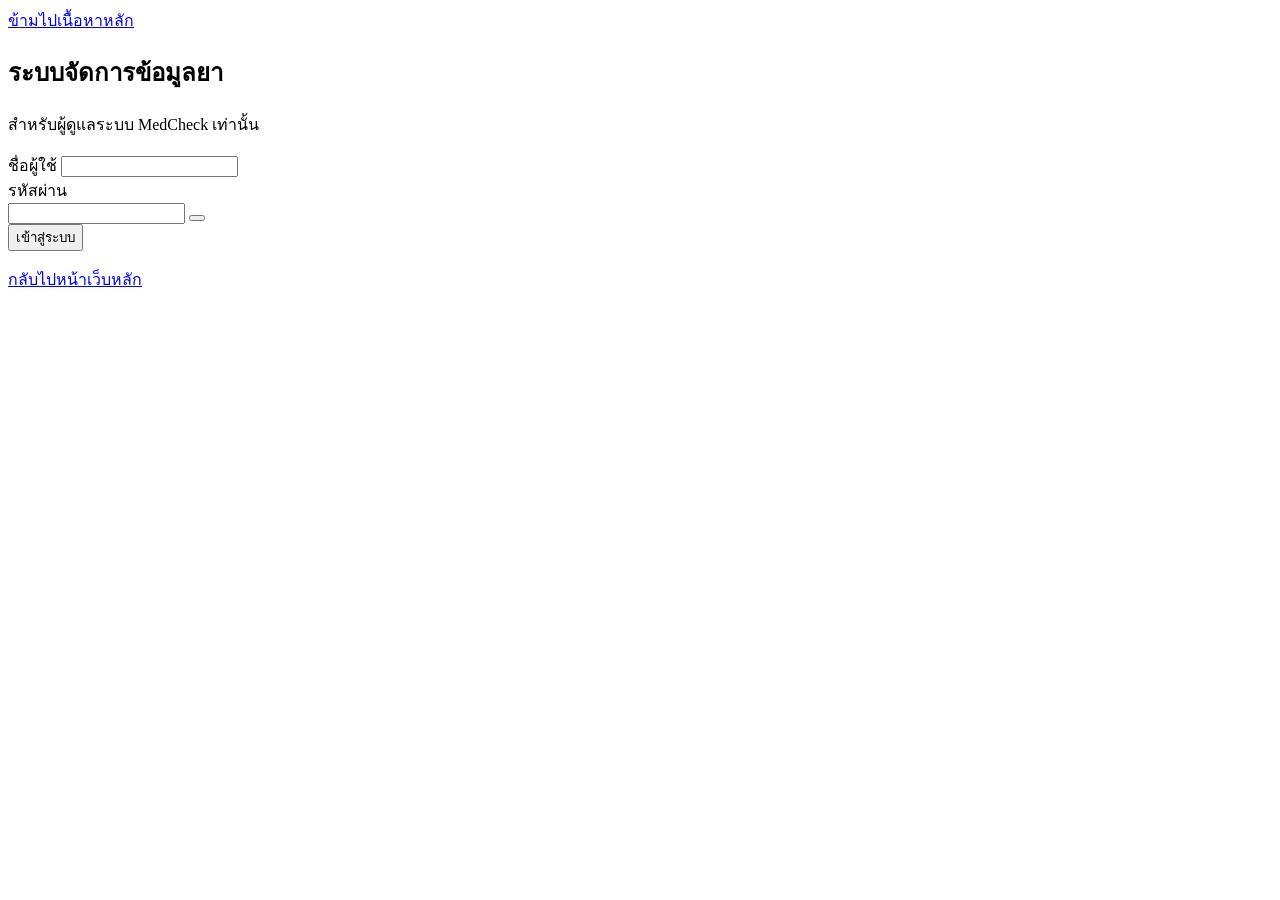
==== frontend/admin.html @ a2d1d6a0 "Add API-backed admin and database-driven catalog" ====
<!DOCTYPE html>
<html lang="th">
<head>
  <meta charset="utf-8">
  <meta name="viewport" content="width=device-width, initial-scale=1">
  <title>ระบบจัดการข้อมูลยา · MedCheck</title>
  <meta name="description" content="ส่วนจัดการข้อมูลยาสำหรับผู้ดูแลระบบ MedCheck">
  <meta name="robots" content="noindex, nofollow">

  <link rel="preconnect" href="https://fonts.googleapis.com">
  <link rel="preconnect" href="https://fonts.gstatic.com" crossorigin>
  <link rel="stylesheet" href="https://fonts.googleapis.com/css2?family=IBM+Plex+Sans+Thai:wght@400;500;600;700&family=Sarabun:wght@400;500;600;700&family=IBM+Plex+Mono:wght@500;600&display=swap">

  <link rel="stylesheet" href="/css/tokens.css">
  <link rel="stylesheet" href="/css/base.css">
  <link rel="stylesheet" href="/css/shell.css">
  <link rel="stylesheet" href="/css/components.css">
  <link rel="stylesheet" href="/css/admin.css">

  <script>
    try {
      var fs = JSON.parse(localStorage.getItem('mc.fs') || 'null');
      if (fs === '2' || fs === '3') document.documentElement.dataset.fs = fs;
      var th = JSON.parse(localStorage.getItem('mc.theme') || 'null');
      if (th === 'dark' || th === 'light') document.documentElement.dataset.theme = th;
    } catch (e) {}
  </script>
</head>
<body>

  <a class="skip" href="#adminMain">ข้ามไปเนื้อหาหลัก</a>

  <!-- เข้าสู่ระบบ -->
  <section class="loginwrap" id="viewLogin">
    <form class="logincard" id="loginForm" novalidate>
      <div class="loginhead">
        <span class="loginmark" data-ico="lock" aria-hidden="true"></span>
        <h1>ระบบจัดการข้อมูลยา</h1>
        <p>สำหรับผู้ดูแลระบบ MedCheck เท่านั้น</p>
      </div>

      <div class="field">
        <label for="adUser">ชื่อผู้ใช้</label>
        <input id="adUser" name="username" type="text" autocomplete="username" aria-describedby="adUserErr">
        <p class="field-err" id="adUserErr" hidden></p>
      </div>

      <div class="field">
        <label for="adPass">รหัสผ่าน</label>
        <div class="pwwrap">
          <input id="adPass" name="password" type="password" autocomplete="current-password" aria-describedby="adPassErr">
          <button class="pwtoggle" id="adPassShow" type="button" aria-pressed="false"
                  aria-label="แสดงรหัสผ่าน"><span data-ico="eye" aria-hidden="true"></span></button>
        </div>
        <p class="field-err" id="adPassErr" hidden></p>
      </div>

      <p class="formmsg" id="loginMsg" role="alert" hidden></p>

      <button class="btn btn-primary btn-block btn-lg" id="loginBtn" type="submit">เข้าสู่ระบบ</button>

      <p class="loginfoot"><a href="/">กลับไปหน้าเว็บหลัก</a></p>
    </form>
  </section>

  <!-- ส่วนจัดการข้อมูล -->
  <div id="viewApp" hidden>
    <header class="hdr adhdr">
      <div class="wrap hdr-in">
        <a class="logo" href="/" aria-label="MedCheck หน้าเว็บหลัก">
          <span class="logo-mark" data-ico="scan" aria-hidden="true"></span>
          <span class="logo-tx"><b><i>Med</i>Check</b>
            <span>ระบบจัดการข้อมูลยา</span></span>
        </a>

        <div class="hdr-act">
          <span class="whoami" id="whoami"></span>
          <button class="btn btn-soft btn-sm" id="logoutBtn" type="button">
            <span data-ico="logout" aria-hidden="true"></span>ออกจากระบบ</button>
          <button class="iconbtn" id="themeBtn" type="button" aria-label="เปลี่ยนเป็นโหมดมืด"></button>
        </div>
      </div>
    </header>

    <main id="adminMain">
      <div class="wrap sec-sm">
        <h1 class="sr-only">ระบบจัดการข้อมูลยา MedCheck</h1>

        <div id="panel"></div>
      </div>
    </main>

    <footer class="ftr">
      <div class="wrap ftr-in">
        <p>ข้อมูลยาตรวจสอบกับทะเบียนตำรับยาของ อย. · แก้ไขแล้วต้องตรวจซ้ำก่อนเผยแพร่</p>
      </div>
    </footer>
  </div>

  <!-- ยืนยันก่อนลบ -->
  <dialog class="confirm" id="confirmBox">
    <div class="confirm-ico" data-ico="warning" aria-hidden="true"></div>
    <h2 id="confirmTitle">ยืนยันการลบ</h2>
    <p id="confirmText"></p>
    <div class="confirm-act">
      <button class="btn btn-soft" type="button" id="confirmNo">ยกเลิก</button>
      <button class="btn btn-danger" type="button" id="confirmOk">ลบรายการนี้</button>
    </div>
  </dialog>

  <p class="toast" id="toast" role="status" hidden></p>

  <script src="/js/config.js"></script>
  <script src="/js/admin.js"></script>
</body>
</html>
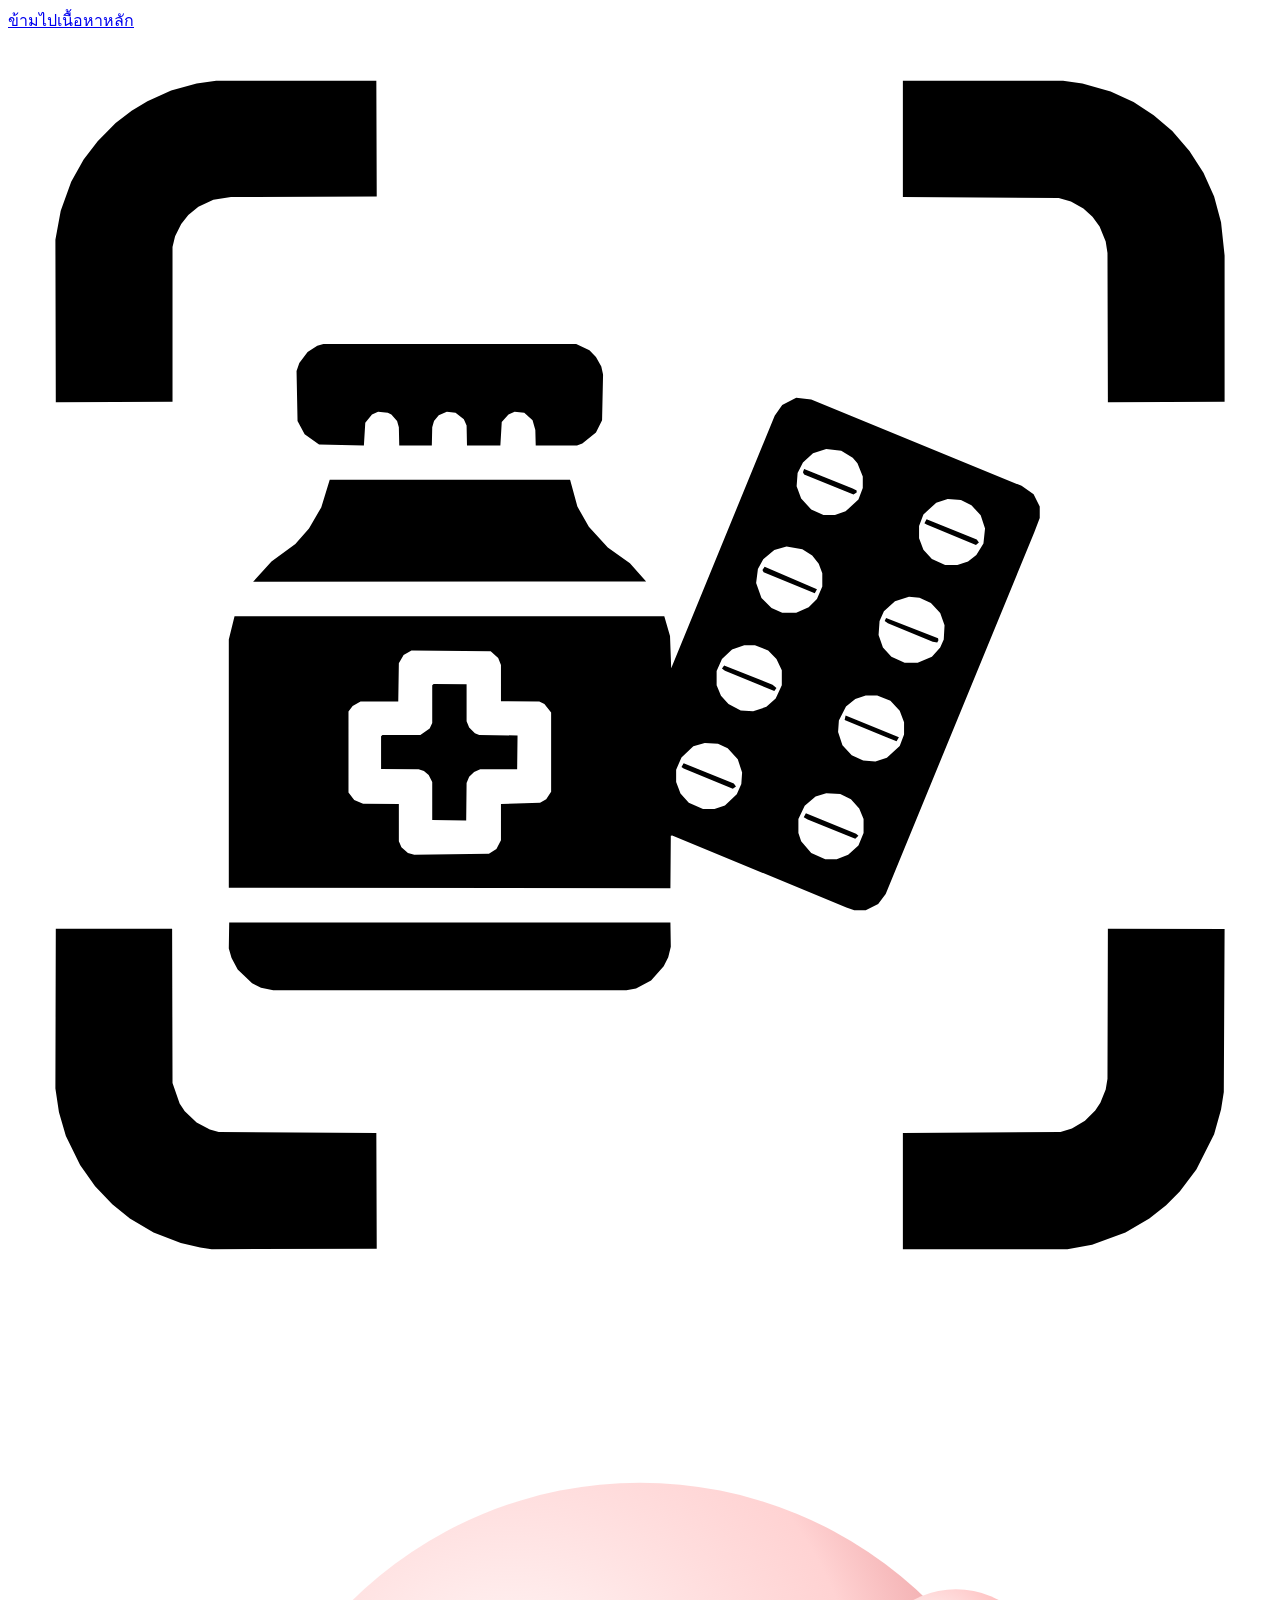
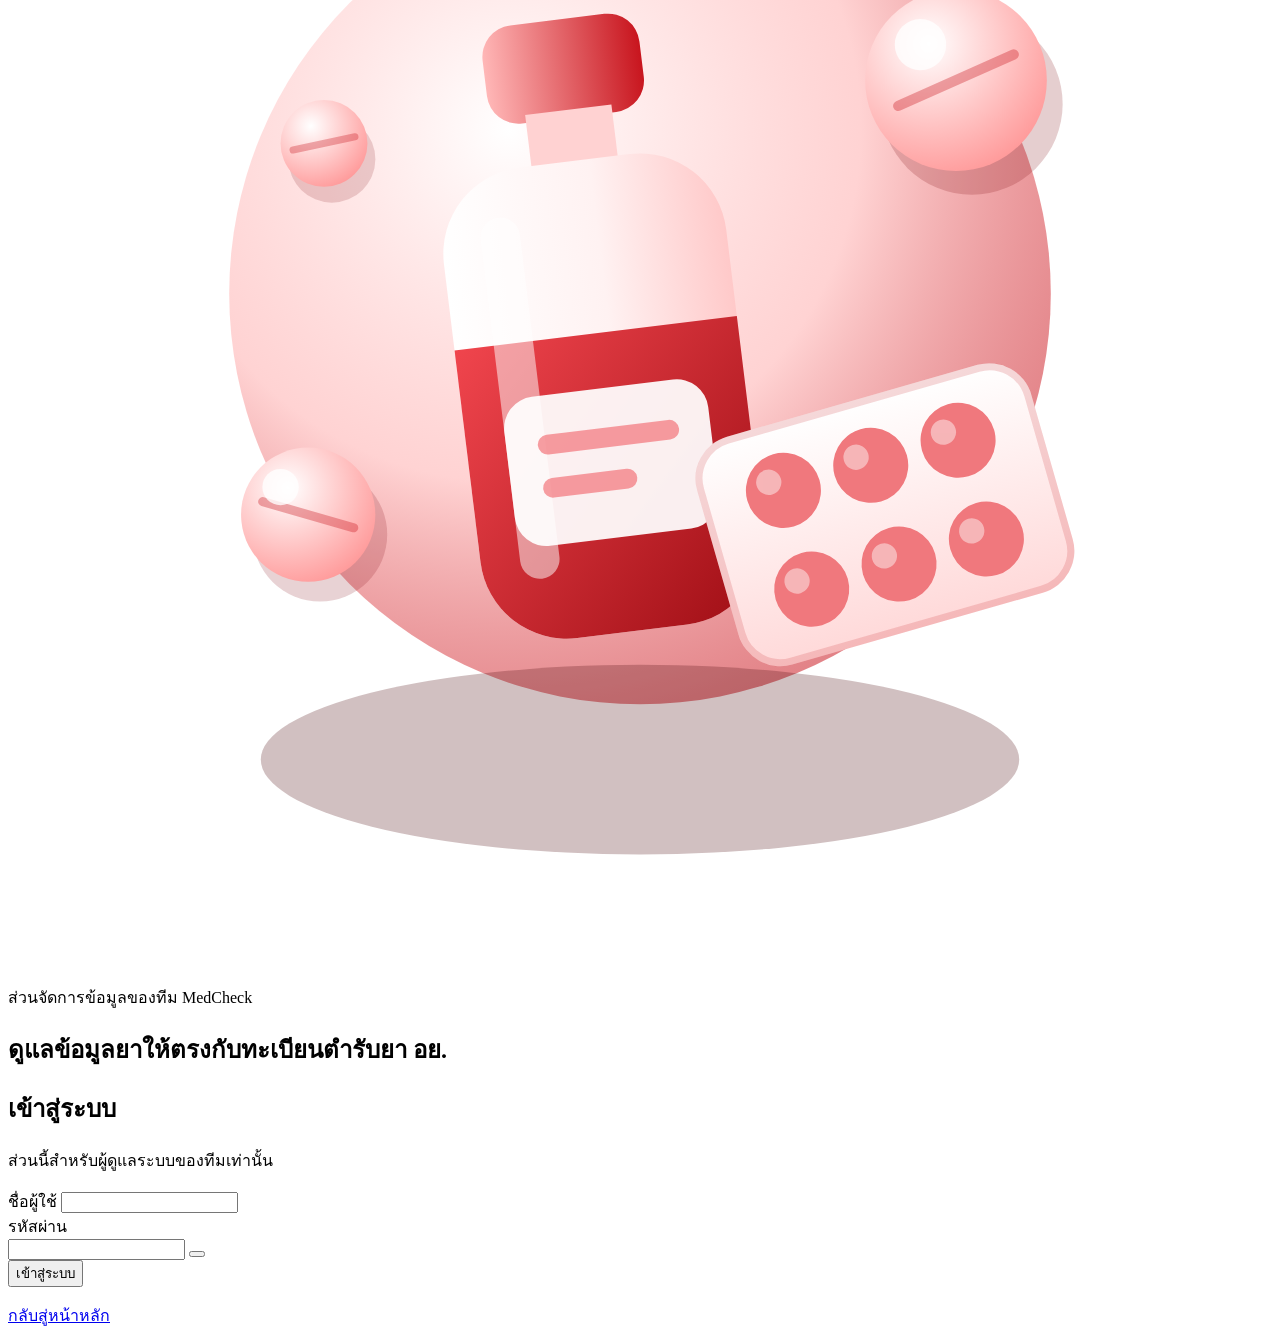
==== commit 16028441: "Refresh frontend and rebuild admin workflows Refresh MedCheck’s branding, typography, symptom filter" ====
--- a/frontend/admin.html
+++ b/frontend/admin.html
@@ -7,9 +7,14 @@
   <meta name="description" content="ส่วนจัดการข้อมูลยาสำหรับผู้ดูแลระบบ MedCheck">
   <meta name="robots" content="noindex, nofollow">
 
+  <link rel="icon" href="/assets/favicon.svg" type="image/svg+xml">
+  <link rel="icon" href="/assets/icon-32.png" sizes="32x32">
+  <link rel="apple-touch-icon" href="/assets/icon-180.png">
+  <meta name="theme-color" content="#E01B24">
+
   <link rel="preconnect" href="https://fonts.googleapis.com">
   <link rel="preconnect" href="https://fonts.gstatic.com" crossorigin>
-  <link rel="stylesheet" href="https://fonts.googleapis.com/css2?family=IBM+Plex+Sans+Thai:wght@400;500;600;700&family=Sarabun:wght@400;500;600;700&family=IBM+Plex+Mono:wght@500;600&display=swap">
+  <link rel="stylesheet" href="https://fonts.googleapis.com/css2?family=Anuphan:wght@400;500;600;700&family=Sarabun:wght@400;500;600;700&family=IBM+Plex+Mono:wght@500;600&display=swap">
 
   <link rel="stylesheet" href="/css/tokens.css">
   <link rel="stylesheet" href="/css/base.css">
@@ -28,15 +33,128 @@
 </head>
 <body>
 
+  <!-- ไอคอนเว็บ · เส้นอยู่ใน defs ชุดเดียว ประกอบเป็น #brandmark กับ #brandmark-cut -->
+  <svg width="0" height="0" aria-hidden="true" focusable="false" style="position:absolute">
+    <defs>
+      <path id="bmInk" fill-rule="evenodd" d="M10.54 2.42L9.55 2.56L8.26 2.91L7.06 3.45L6.26 3.94L5.45 4.56L4.54 5.48L3.83 6.41L3.2 7.53L2.67 9L2.4 10.47L2.42 18.69L8.33 18.67L8.33 10.83L8.46 10.29L8.77 9.67L9.13 9.22L9.64 8.8L10.4 8.44L11.29 8.31L18.67 8.28L18.65 2.42ZM45.31 2.42L45.31 8.31L53.2 8.35L53.82 8.53L54.45 8.89L54.91 9.31L55.27 9.8L55.58 10.56L55.67 11.14L55.69 18.69L61.6 18.67L61.6 11.27L61.42 9.58L61.07 8.28L60.53 7.08L59.82 5.97L58.95 4.96L58.01 4.16L56.99 3.49L55.83 2.96L54.4 2.56L53.42 2.42ZM15.97 15.75L15.66 15.84L15.17 16.15L14.75 16.71L14.61 17.11L14.66 19.65L15.02 20.32L15.75 20.83L18.02 20.88L18.09 19.74L18.43 19.32L18.74 19.18L19.23 19.23L19.41 19.32L19.7 19.65L19.79 19.96L19.81 20.88L21.46 20.88L21.48 19.96L21.57 19.65L21.81 19.36L22.22 19.18L22.66 19.23L23.08 19.56L23.22 19.87L23.24 20.88L24.93 20.88L25 19.7L25.34 19.32L25.65 19.18L26.14 19.23L26.56 19.61L26.7 20.1L26.72 20.88L28.81 20.88L29.08 20.79L29.77 20.23L30.08 19.61L30.13 17.29L30.04 16.89L29.77 16.4L29.44 16.06L28.77 15.75ZM39.91 18.47L39.2 18.83L38.82 19.38L33.58 32.16L33.52 30.53L33.23 29.53L11.47 29.53L11.18 30.71L11.18 43.28L33.54 43.3L33.56 40.65L33.63 40.63L42.45 44.28L42.85 44.42L43.43 44.42L44.06 44.1L44.44 43.59L51.97 25.27L52.24 24.56L52.24 23.98L51.93 23.35L51.32 22.93L40.67 18.56ZM16.29 22.62L15.86 24.02L15.24 25.09L14.55 25.87L13.34 26.76L12.41 27.79L32.31 27.77L31.49 26.85L30.37 26.05L29.41 25L28.83 23.98L28.46 22.62ZM20.43 31.26L20.03 31.49L19.79 31.91L19.76 33.85L17.85 33.85L17.45 34.07L17.24 34.36L17.24 38.46L17.53 38.84L17.98 39.02L19.79 39.04L19.79 40.92L19.92 41.23L20.25 41.52L20.57 41.61L24.35 41.56L24.73 41.32L24.96 40.87L24.96 39.04L26.94 38.98L27.25 38.8L27.5 38.42L27.5 34.41L27.16 33.98L26.9 33.85L24.96 33.83L24.96 32L24.82 31.64L24.44 31.31ZM21.55 32.96L21.48 33.03L21.48 34.94L21.35 35.21L20.88 35.54L18.96 35.54L18.89 35.61L18.89 37.26L20.79 37.28L21.06 37.37L21.3 37.57L21.48 37.93L21.48 39.85L23.2 39.87L23.22 37.97L23.35 37.66L23.6 37.42L23.91 37.28L25.78 37.28L25.8 35.57L23.86 35.54L23.64 35.45L23.35 35.17L23.22 34.85L23.22 32.98ZM11.2 45.04L11.18 46.35L11.32 46.84L11.63 47.42L12.36 48.12L12.81 48.34L13.43 48.47L31.31 48.47L31.8 48.38L32.56 47.98L33.2 47.25L33.43 46.8L33.56 46.27L33.54 45.04ZM2.42 45.35L2.4 53.44L2.58 54.65L2.93 55.85L3.65 57.32L4.41 58.39L5.28 59.3L6.17 60.02L7.37 60.73L8.75 61.27L9.73 61.49L10.31 61.58L18.67 61.56L18.65 55.69L10.67 55.65L10.22 55.52L9.55 55.16L8.95 54.6L8.69 54.2L8.33 53.17L8.31 45.35ZM55.69 45.35L55.67 52.95L55.58 53.49L55.31 54.16L55.05 54.56L54.53 55.07L53.87 55.47L53.29 55.65L45.31 55.69L45.31 61.58L53.64 61.58L54.89 61.35L56.58 60.73L57.79 60.02L58.64 59.35L59.33 58.66L60.17 57.54L61.07 55.76L61.42 54.51L61.56 53.62L61.6 45.37Z"/>
+      <path id="bmPill" fill-rule="evenodd" d="M41.43 21.06L40.76 21.28L40.25 21.75L39.98 22.28L39.93 22.95L40.16 23.57L40.67 24.13L41.29 24.4L41.87 24.4L42.41 24.22L43.06 23.62L43.28 23.04L43.28 22.46L43.01 21.79L42.77 21.5L42.19 21.15ZM40.31 22.08L40.25 22.24L40.31 22.35L42.81 23.37L42.97 23.26L42.97 23.17L42.77 23.06ZM47.58 23.6L47 23.78L46.35 24.38L46.13 24.96L46.13 25.58L46.35 26.16L46.78 26.63L47.45 26.94L48.07 26.94L48.61 26.76L49.03 26.43L49.39 25.85L49.47 25.09L49.25 24.42L48.78 23.91L48.25 23.64ZM46.51 24.62L46.4 24.82L46.51 24.89L49.01 25.92L49.16 25.8L49.05 25.65ZM39.42 26L38.8 26.18L38.24 26.65L37.97 27.14L37.88 27.85L38.15 28.61L38.66 29.12L39.2 29.35L39.91 29.35L40.54 29.08L40.96 28.66L41.23 28.03L41.23 27.36L41.05 26.87L40.72 26.45L40.22 26.14ZM38.31 27.03L38.2 27.19L38.26 27.3L40.85 28.37L40.96 28.17ZM45.62 28.55L44.91 28.77L44.35 29.28L44.13 29.77L44.08 30.48L44.3 31.11L44.73 31.58L45.4 31.89L46.06 31.89L46.78 31.58L47.2 31.11L47.38 30.71L47.42 29.99L47.2 29.37L46.73 28.86L46.15 28.59ZM44.46 29.62L44.39 29.77L44.55 29.88L46.82 30.82L47.05 30.86L47.11 30.75L47.09 30.64ZM37.28 31L36.66 31.22L36.15 31.69L35.88 32.31L35.88 33.03L36.1 33.56L36.48 33.98L37.1 34.3L37.73 34.34L38.4 34.12L38.87 33.69L39.18 33.03L39.18 32.27L38.91 31.69L38.49 31.26L37.82 31ZM36.26 32.02L36.15 32.18L36.3 32.29L38.8 33.32L38.91 33.16L38.71 33ZM43.43 33.54L42.9 33.72L42.43 34.1L42.07 34.81L42.03 35.39L42.25 36.06L42.72 36.57L43.3 36.84L43.92 36.88L44.5 36.7L45.15 36.1L45.37 35.52L45.37 34.9L45.15 34.32L44.68 33.81L44.01 33.54ZM42.41 34.56L42.36 34.79L44.42 35.63L44.99 35.86L45.11 35.66ZM35.28 35.95L34.7 36.12L34.1 36.68L33.83 37.3L33.83 37.93L34.05 38.51L34.47 38.98L35.19 39.29L35.77 39.29L36.3 39.11L36.9 38.55L37.13 38.02L37.17 37.44L36.95 36.77L36.44 36.21L35.95 35.99ZM34.21 36.97L34.1 37.17L34.21 37.24L36.7 38.26L36.86 38.15L36.75 38ZM41.43 38.49L40.89 38.66L40.34 39.13L40.02 39.8L40.02 40.51L40.16 40.92L40.67 41.52L41.38 41.83L41.96 41.83L42.54 41.61L43.06 41.14L43.32 40.51L43.32 39.8L43.1 39.27L42.68 38.8L42.14 38.53ZM40.4 39.51L40.29 39.71L40.49 39.82L42.9 40.8L43.06 40.65L42.94 40.54Z"/>
+      <path id="bmLine" fill-rule="evenodd" d="M40.31 22.08L40.25 22.19L40.31 22.35L42.81 23.37L42.97 23.26L42.97 23.17L42.77 23.06ZM46.51 24.62L46.4 24.82L46.51 24.89L49.01 25.92L49.16 25.8L49.05 25.65ZM38.31 27.03L38.2 27.23L38.35 27.34L40.85 28.37L40.96 28.17ZM44.46 29.62L44.39 29.77L44.55 29.88L46.82 30.82L47.05 30.86L47.11 30.8L47.11 30.66L47 30.6ZM36.26 32.02L36.15 32.18L36.3 32.29L38.8 33.32L38.91 33.16L38.71 33ZM42.41 34.56L42.34 34.76L42.45 34.83L44.86 35.81L44.99 35.86L45.06 35.79L45.11 35.66L44.91 35.54ZM34.21 36.97L34.1 37.17L34.21 37.24L36.7 38.26L36.86 38.15L36.86 38.06L36.66 37.95ZM40.4 39.51L40.29 39.71L40.49 39.82L42.9 40.8L43.06 40.65L42.94 40.54Z"/>
+      <mask id="bmCut">
+        <use href="#bmInk" fill="#fff"/>
+        <use href="#bmPill" fill="#000"/>
+      </mask>
+    </defs>
+    <symbol id="brandmark" viewBox="0 0 64 64">
+      <use href="#bmInk" fill="currentColor"/>
+      <use href="#bmPill" fill="#fff"/>
+      <use href="#bmLine" fill="#A7A5A5"/>
+    </symbol>
+    <symbol id="brandmark-cut" viewBox="0 0 64 64">
+      <rect width="64" height="64" fill="currentColor" mask="url(#bmCut)"/>
+    </symbol>
+  </svg>
+
   <a class="skip" href="#adminMain">ข้ามไปเนื้อหาหลัก</a>
 
   <!-- เข้าสู่ระบบ -->
   <section class="loginwrap" id="viewLogin">
-    <form class="logincard" id="loginForm" novalidate>
+    <div class="loginbox">
+
+      <!-- แผ่นภาพด้านซ้าย -->
+      <aside class="loginart" aria-hidden="true">
+        <span class="art-mark" aria-hidden="true"><svg viewBox="0 0 64 64"><use href="#brandmark-cut"/></svg></span>
+
+        <svg class="art-ill" viewBox="0 0 320 320" fill="none">
+          <defs>
+            <radialGradient id="aBall" cx=".34" cy=".3" r=".78">
+              <stop offset="0" stop-color="#fff" stop-opacity=".95"/>
+              <stop offset=".55" stop-color="#FFC4C4" stop-opacity=".75"/>
+              <stop offset="1" stop-color="#C8151E" stop-opacity=".55"/>
+            </radialGradient>
+            <linearGradient id="aGlass" x1="0" y1="0" x2="1" y2="0">
+              <stop offset="0" stop-color="#fff"/>
+              <stop offset=".55" stop-color="#FFF2F2"/>
+              <stop offset="1" stop-color="#FFC9C9"/>
+            </linearGradient>
+            <linearGradient id="aCap" x1="0" y1="0" x2="1" y2="0">
+              <stop offset="0" stop-color="#FFB7B7"/><stop offset="1" stop-color="#C8151E"/>
+            </linearGradient>
+            <linearGradient id="aSyrup" x1="0" y1="0" x2="1" y2="1">
+              <stop offset="0" stop-color="#F0454D"/><stop offset="1" stop-color="#9E0D14"/>
+            </linearGradient>
+            <linearGradient id="aFoil" x1="0" y1="0" x2="0" y2="1">
+              <stop offset="0" stop-color="#fff"/><stop offset="1" stop-color="#FFD9D9"/>
+            </linearGradient>
+            <radialGradient id="aPill" cx=".35" cy=".3" r=".8">
+              <stop offset="0" stop-color="#fff"/><stop offset="1" stop-color="#FF9494"/>
+            </radialGradient>
+          </defs>
+
+          <!-- วงกลมนุ่ม ๆ ด้านหลัง -->
+          <circle cx="160" cy="150" r="104" fill="url(#aBall)"/>
+          <ellipse cx="160" cy="268" rx="96" ry="24" fill="#4A060B" opacity=".25"/>
+
+          <!-- ขวดยาน้ำ -->
+          <g transform="rotate(-7 150 170)">
+            <rect x="130" y="80" width="40" height="25" rx="8" fill="url(#aCap)"/>
+            <rect x="139" y="103" width="22" height="16" fill="#FFD2D2"/>
+            <rect x="114" y="116" width="72" height="120" rx="22" fill="url(#aGlass)"/>
+            <path d="M114 160h72v54a22 22 0 0 1-22 22h-28a22 22 0 0 1-22-22Z" fill="url(#aSyrup)"/>
+            <rect x="124" y="128" width="10" height="92" rx="5" fill="#fff" opacity=".5"/>
+            <rect x="124" y="174" width="52" height="38" rx="8" fill="#fff" opacity=".93"/>
+            <g fill="#F0454D" opacity=".5">
+              <rect x="132" y="184" width="36" height="5" rx="2.5"/>
+              <rect x="132" y="195" width="24" height="5" rx="2.5"/>
+            </g>
+          </g>
+
+          <!-- แผงยา -->
+          <g transform="rotate(-16 222 206)">
+            <rect x="178" y="176" width="88" height="60" rx="11" fill="url(#aFoil)"/>
+            <rect x="178.9" y="176.9" width="86.2" height="58.2" rx="10.1"
+                  stroke="#BE0F18" stroke-opacity=".16" stroke-width="1.8"/>
+            <g fill="#F0787D">
+              <circle cx="199" cy="193" r="9.5"/><circle cx="222" cy="193" r="9.5"/><circle cx="245" cy="193" r="9.5"/>
+              <circle cx="199" cy="219" r="9.5"/><circle cx="222" cy="219" r="9.5"/><circle cx="245" cy="219" r="9.5"/>
+            </g>
+            <g fill="#fff" opacity=".45">
+              <circle cx="196" cy="190" r="3.2"/><circle cx="219" cy="190" r="3.2"/><circle cx="242" cy="190" r="3.2"/>
+              <circle cx="196" cy="216" r="3.2"/><circle cx="219" cy="216" r="3.2"/><circle cx="242" cy="216" r="3.2"/>
+            </g>
+          </g>
+
+          <!-- ยาเม็ด -->
+          <g>
+            <circle cx="244" cy="102" r="23" fill="#7E0A11" opacity=".2"/>
+            <circle cx="240" cy="96" r="23" fill="url(#aPill)"/>
+            <path d="M224 96h32" stroke="#C8151E" stroke-opacity=".35" stroke-width="2.6"
+                  stroke-linecap="round" transform="rotate(-24 240 96)"/>
+            <circle cx="231" cy="87" r="6.5" fill="#fff" opacity=".8"/>
+          </g>
+          <g>
+            <circle cx="79" cy="211" r="17" fill="#7E0A11" opacity=".18"/>
+            <circle cx="76" cy="206" r="17" fill="url(#aPill)"/>
+            <path d="M64 206h24" stroke="#C8151E" stroke-opacity=".35" stroke-width="2.3"
+                  stroke-linecap="round" transform="rotate(16 76 206)"/>
+            <circle cx="69" cy="199" r="4.6" fill="#fff" opacity=".8"/>
+          </g>
+          <g>
+            <circle cx="82" cy="116" r="11" fill="#7E0A11" opacity=".16"/>
+            <circle cx="80" cy="112" r="11" fill="url(#aPill)"/>
+            <path d="M72 112h16" stroke="#C8151E" stroke-opacity=".32" stroke-width="1.8"
+                  stroke-linecap="round" transform="rotate(-12 80 112)"/>
+          </g>
+        </svg>
+        <div class="art-tx">
+          <p>ส่วนจัดการข้อมูลของทีม MedCheck</p>
+          <h2>ดูแลข้อมูลยาให้ตรงกับทะเบียนตำรับยา อย.</h2>
+        </div>
+      </aside>
+
+      <form class="logincard" id="loginForm" novalidate>
       <div class="loginhead">
-        <span class="loginmark" data-ico="lock" aria-hidden="true"></span>
-        <h1>ระบบจัดการข้อมูลยา</h1>
-        <p>สำหรับผู้ดูแลระบบ MedCheck เท่านั้น</p>
+        <h1>เข้าสู่ระบบ</h1>
+        <p>ส่วนนี้สำหรับผู้ดูแลระบบของทีมเท่านั้น</p>
       </div>
 
       <div class="field">
@@ -59,32 +177,62 @@
 
       <button class="btn btn-primary btn-block btn-lg" id="loginBtn" type="submit">เข้าสู่ระบบ</button>
 
-      <p class="loginfoot"><a href="/">กลับไปหน้าเว็บหลัก</a></p>
-    </form>
+      <p class="loginfoot"><a href="/">กลับสู่หน้าหลัก</a></p>
+      </form>
+    </div>
   </section>
+
+  <!-- หน้าโหลด ระหว่างตรวจสอบสิทธิ์และดึงข้อมูล -->
+  <div class="loadwrap" id="viewLoad" hidden>
+    <div class="loadbox" role="status" aria-live="polite">
+      <span class="loadmark" aria-hidden="true"><svg viewBox="0 0 64 64"><use href="#brandmark-cut"/></svg></span>
+      <p class="loadbrand"><i>Med</i>Check</p>
+      <p class="loadtx" id="loadTx">กำลังตรวจสอบสิทธิ์</p>
+      <span class="loadbar" aria-hidden="true"><i></i></span>
+    </div>
+  </div>
 
   <!-- ส่วนจัดการข้อมูล -->
   <div id="viewApp" hidden>
     <header class="hdr adhdr">
       <div class="wrap hdr-in">
         <a class="logo" href="/" aria-label="MedCheck หน้าเว็บหลัก">
-          <span class="logo-mark" data-ico="scan" aria-hidden="true"></span>
+          <span class="logo-mark" aria-hidden="true"><svg viewBox="0 0 64 64"><use href="#brandmark-cut"/></svg></span>
           <span class="logo-tx"><b><i>Med</i>Check</b>
             <span>ระบบจัดการข้อมูลยา</span></span>
         </a>
 
         <div class="hdr-act">
-          <span class="whoami" id="whoami"></span>
-          <button class="btn btn-soft btn-sm" id="logoutBtn" type="button">
-            <span data-ico="logout" aria-hidden="true"></span>ออกจากระบบ</button>
           <button class="iconbtn" id="themeBtn" type="button" aria-label="เปลี่ยนเป็นโหมดมืด"></button>
+
+          <div class="usr" id="usrWrap">
+            <button class="usr-btn" id="usrBtn" type="button"
+                    aria-haspopup="true" aria-expanded="false" aria-controls="usrMenu">
+              <span class="usr-av" id="usrAv" aria-hidden="true"></span>
+              <span class="usr-tx">
+                <b id="whoami"></b>
+                <span>ผู้ดูแลระบบ</span>
+              </span>
+              <span class="usr-caret" data-ico="chev" aria-hidden="true"></span>
+            </button>
+
+            <div class="usr-menu" id="usrMenu" hidden>
+              <button class="usr-item" id="logoutBtn" type="button">
+                <span data-ico="logout" aria-hidden="true"></span>ออกจากระบบ</button>
+            </div>
+          </div>
         </div>
       </div>
     </header>
 
     <main id="adminMain">
       <div class="wrap sec-sm">
-        <h1 class="sr-only">ระบบจัดการข้อมูลยา MedCheck</h1>
+        <div class="page-head">
+          <div>
+            <h1>ระบบจัดการข้อมูลยา</h1>
+            <p>เพิ่ม แก้ไข และลบข้อมูลที่แสดงบนเว็บ MedCheck</p>
+          </div>
+        </div>
 
         <div id="panel"></div>
       </div>
@@ -92,7 +240,7 @@
 
     <footer class="ftr">
       <div class="wrap ftr-in">
-        <p>ข้อมูลยาตรวจสอบกับทะเบียนตำรับยาของ อย. · แก้ไขแล้วต้องตรวจซ้ำก่อนเผยแพร่</p>
+        <p>ข้อมูลอ้างอิงทะเบียนตำรับยา อย. · ตรวจสอบก่อนเผยแพร่ทุกครั้ง</p>
       </div>
     </footer>
   </div>
@@ -104,7 +252,7 @@
     <p id="confirmText"></p>
     <div class="confirm-act">
       <button class="btn btn-soft" type="button" id="confirmNo">ยกเลิก</button>
-      <button class="btn btn-danger" type="button" id="confirmOk">ลบรายการนี้</button>
+      <button class="btn btn-danger" type="button" id="confirmOk">ลบ</button>
     </div>
   </dialog>
 
